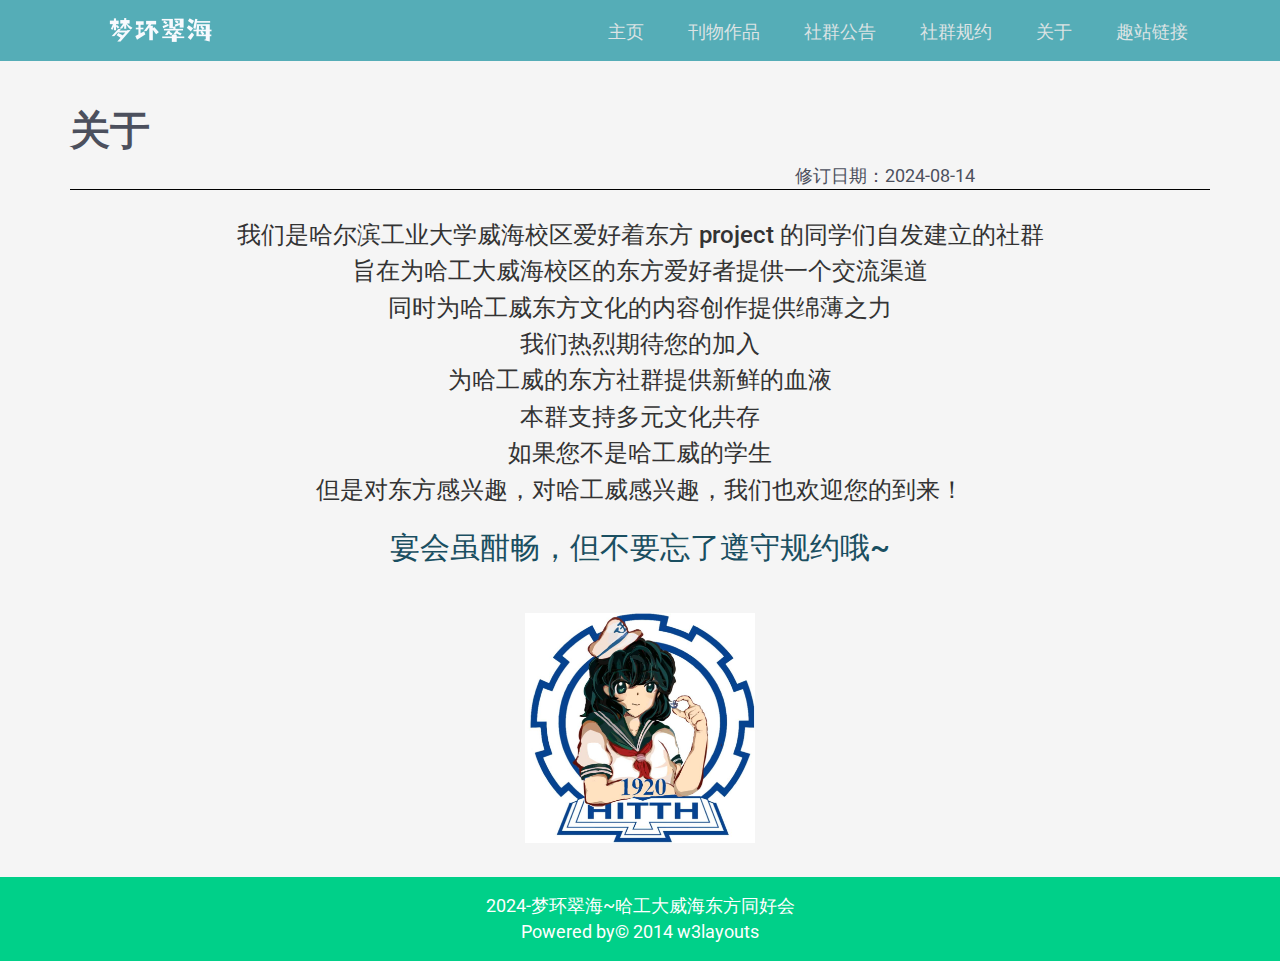
==== about.html @ d6a5fa5b "20240819" ====
<!--A Design by W3layouts
Author: W3layout
Author URL: http://w3layouts.com
License: Creative Commons Attribution 3.0 Unported
License URL: http://creativecommons.org/licenses/by/3.0/
-->
<!DOCTYPE html>
<html>
<head>
<title>关于</title>
<link rel="icon" href="/images/page_icon.jpg" type="image/x-icon">
<meta name="viewport" content="width=device-width, initial-scale=1">	
<script type="application/x-javascript"> addEventListener("load", function() { setTimeout(hideURLbar, 0); }, false); function hideURLbar(){ window.scrollTo(0,1); } </script>
<link href="css/bootstrap.css" rel='stylesheet' type='text/css' />
<link href="css/style.css" rel='stylesheet' type='text/css' />
<link href='http://fonts.googleapis.com/css?family=Roboto:400,300italic,300,100italic,100,400italic,500,500italic,700,700italic,900,900italic' rel='stylesheet' type='text/css'>
<script type="text/javascript" src="js/jquery-1.10.2.min.js"></script>  
<!---- start-smooth-scrolling---->
<script type="text/javascript" src="js/move-top.js"></script>
<script type="text/javascript" src="js/easing.js"></script>
		<script type="text/javascript">
			jQuery(document).ready(function($) {
				$(".scroll").click(function(event){		
					event.preventDefault();
					$('html,body').animate({scrollTop:$(this.hash).offset().top},1000);
				});
			});
		</script>
<!---end-smooth-scrolling-->
<!--start-top-nav-script-->
		<script>
			$(function() {
				var pull 		= $('#pull');
					menu 		= $('nav ul');
					menuHeight	= menu.height();
				$(pull).on('click', function(e) {
					e.preventDefault();
					menu.slideToggle();
				});
				$(window).resize(function(){
	        		var w = $(window).width();
	        		if(w > 320 && menu.is(':hidden')) {
	        			menu.removeAttr('style');
	        		}
	    		});
			});
		</script>
<!--End-top-nav-script-->
</head>

<body>
	<!--start-header-->
	<div class="header">
		<div class="container">
			<div class="logo">
				<a href="#"><img src="../images/logo.png" alt=""></a>  
			</div>
			<!--start-top-nav-->
			<nav class="top-nav">
				<ul class="top-nav">
					<li><a href="index.html">主页</a></li>&nbsp;
					<li><a href="work_idx.html">刊物作品</a></li>&nbsp;
					<li><a href="announces.html">社群公告</a></li>&nbsp;
					<li><a href="rules.html">社群规约</a></li>&nbsp;
					<li><a href="about.html">关于</a></li>&nbsp;
					<li><a href="links.html">趣站链接</a></li>&nbsp;
				</ul>
				<a href="#" id="pull"><img src="images/menu-icon.png" title="menu" /></a>
			</nav>
			<div class="clearfix"> </div>
		</div>
	</div>
		<!--End-header-->
	
	<div class="team-gallery">
		<div class="container" style="height: 80vh;">
			<div class="team-gallery-top" style="border-bottom: 0.5px solid black;">
				<h3 style="text-align: left;margin-left: 0;">关于</h3>
				<p style="text-align: right;margin-left: 4px;font-size: 18px;">修订日期：2024-08-14</p>
				<!-- <div style="text-align: center; margin: 2em 0;">
				</div> -->
			</div>
				<h3 style="text-align: center;">我们是哈尔滨工业大学威海校区爱好着东方 project 的同学们自发建立的社群</h3>
				<h3 style="text-align: center;">旨在为哈工大威海校区的东方爱好者提供一个交流渠道</h3>
				<h3 style="text-align: center;">同时为哈工威东方文化的内容创作提供绵薄之力</h3>
				<h3 style="text-align: center;">我们热烈期待您的加入</h3>
				<h3 style="text-align: center;">为哈工威的东方社群提供新鲜的血液</h3>
				<h3 style="text-align: center;">本群支持多元文化共存</h3>
				<h3 style="text-align: center;">如果您不是哈工威的学生</h3>
				<h3 style="text-align: center;">但是对东方感兴趣，对哈工威感兴趣，我们也欢迎您的到来！</h3>
				<h3 style="text-align: center;font-size: 30px;line-height: 70px;color: #1a4f61;">宴会虽酣畅，但不要忘了遵守规约哦~</h3>
				<img src="/images/page_icon.jpg" style="height:230px; width: 230px;display: block;margin:30px auto;">
				<div class="clearfix"> </div>
			</div>


		</div>
	</div>
			<!--starts-footer-->
			<div class="footer">
				<div class="container">
					<div class="footer-main">
						<p>2024-梦环翠海~哈工大威海东方同好会</p>
						<p>Powered by&copy 2014 w3layouts</p>
					</div>
				</div>
				
			</div>
			<!--End-footer-->
</body>
</html>
---- css/style.css ----
/*
Author: W3layout
Author URL: http://w3layouts.com
License: Creative Commons Attribution 3.0 Unported
License URL: http://creativecommons.org/licenses/by/3.0/
*/
h4, h5, h6,
h1, h2, h3 {margin-top: 0;}
ul, ol {margin: 0;}
p {margin: 0;}
html, body{
   font-family: 'Roboto', sans-serif;
   font-size: 100%;
   background:#fff; 
}
body a{
	transition:0.5s all;
	-webkit-transition:0.5s all;
	-moz-transition:0.5s all;
	-o-transition:0.5s all;
	-ms-transition:0.5s all;
}
/*--start-header--*/
.banner{ /*什么年代，还在用100%100%*/
	background-image:url(../images/8street.jpg) ;
	background-repeat: no-repeat;
	background-position: center;
	background-size: cover;
	min-height:100vh;
}
.logo{
	float: left;
	margin-top: 5px;
}
.logo320{
	display:none;
}
.top-nav ul li a {
	color: #dce3e4;
	font-size: 18px;
	text-align: center;
	position: relative;
	font-weight: 300;
	text-decoration: none;
	padding: 0px 18px 0px 18px;
	display: block;
}
.top-nav ul li a:hover{
	color:#fff;
	transition:0.5s all;
	-webkit-transition:0.5s all;
	-moz-transition:0.5s all;
	-o-transition:0.5s all;
	-ms-transition:0.5s all;
}
.logo a{
	display:block;
}
/* top-nav */
.header {
	background: #55adb7;
	padding:0.6em 0px;
}
nav {
	position: relative;
	float: right;
}
nav ul {
	padding: 0;
	float: right;
	padding-top: 2px;
	color:#dce3e4;
}
nav li {
	display: inline-block;
	position:relative;
}
nav a {
	color: #fff;
	display: inline-block;
	text-align: center;
	text-decoration: none;
	line-height: 40px;
}
nav a:hover{
	text-decoration:none;
	color:#00A2C1;
	transition:0.5s all;
	-webkit-transition:0.5s all;
	-moz-transition:0.5s all;
	-o-transition:0.5s all;
	-ms-transition:0.5s all;
}
nav a#pull {
	display: none;
}
/*Styles for screen 600px and lower*/
@media screen and (max-width: 768px) {
	nav { 
  		height: auto;
  		float:none;
  	}
  	nav ul {
  		width: 100%;
  		display: block;
  		height: auto;
  	}
  	nav li {
  		width: 100%;
  		position: relative;
  	}
  	nav li {
	position: relative;
	margin-left: 0px;
	border-bottom: 1px solid#eee;
	}
  	.top-nav ul li.active a, .top-nav ul li a:hover {
	border-bottom: none;
	}
  	nav li a {
		margin: 0px 0px;
		color: #4972A5;
		padding: 0em 0;
		font-size: 1.2em;
	}
  	nav a {
	  	text-align: left;
  	}
  	
}
/*Styles for screen 515px and lower*/
@media only screen and (max-width : 900px) { /*应该是导航选项变成小汉堡的分界线，为了适应较多的选项，我768->900*/
	nav {
		border-bottom: 0;
		float:none;
	}
	nav ul {
		display: none;
		height: auto;
		margin:1.3em 0 0px 0px;
		background:#fff;
		color:#fff;
		padding-top: 14px;
	}
	nav a#pull {
		display: block;
		position: relative;
		color: #F26D7D;
		text-align: right;
		position: absolute;
		top: 0px;
		float: right;
		right:0;
		margin-right: 3px;
	}
	nav a#pull:after {
		content:"";
		background: url('nav-icon.png') no-repeat;
		width: 30px;
		height: 30px;
		display: inline-block;
		position: absolute;
		right: 15px;
		top: 10px;
	}
	nav a#pull img{
		margin-right:2%;
	}
	.top-nav ul li a {
		color: #2C3E50;
		padding: 0px 0 26px 0px;
		line-height:0px;
	}
	.top-nav ul li a:hover{
    color:#55adb7;
	}
}
/*Smartphone*/
@media only screen and (max-width : 320px) {
	nav {
		float:none;
	}
	nav li {
		display: block;
		float: none;
		width: 100%;
	}
}
/*--end-header--*/
/*--starts-banner--*/
.banner-top{
	text-align:center;
	margin-top:15%;
}
.banner-top h1 {
	font-size: 2.8em;
	font-weight: 500;
	color: #e4e4e4;
	margin: 0 auto;
	width: 40%;
	text-transform: uppercase;
}
.bttn{
	margin-top:3em;
	padding: 10px 10px;
	text-align: center;
}
.player{
	margin-top:3em;
	padding: 10px 10px;
	text-align: center;
}
.bttn a{
	border:3px solid #afb1b4;
	font-size:1.8em;
	font-weight:300;
	color:#afb1b4;
	border-radius: 0.3em;
	-webkit-border-radius: 0.3em;
	-moz-border-radius: 0.3em;
	-o-border-radius: 0.3em;
	outline: none;
	padding:5px 2em;
}
.bttn a:hover{
	text-decoration:none;
	color:#55adb7;
	border:3px solid #55adb7;
}
/*------------------ Slider Part starts Here----------*/
.slider{
	background:url(../images/slide-banner.jpg)no-repeat;
	background-size: cover;
	-webkit-background-size: cover;
	-o-background-size: cover;
	-ms-background-size: cover;
	-moz-background-size: cover;
	min-height:300px;
}
#slider2,
#slider3 {
  box-shadow: none;
  -moz-box-shadow: none;
  -webkit-box-shadow: none;
  margin: 0 auto;
}
.rslides_tabs {
  list-style: none;
  padding: 0;
  background: rgba(0,0,0,.25);
  box-shadow: 0 0 1px rgba(255,255,255,.3), inset 0 0 5px rgba(0,0,0,1.0);
  -moz-box-shadow: 0 0 1px rgba(255,255,255,.3), inset 0 0 5px rgba(0,0,0,1.0);
  -webkit-box-shadow: 0 0 1px rgba(255,255,255,.3), inset 0 0 5px rgba(0,0,0,1.0);
  font-size: 18px;
  list-style: none;
  margin: 0 auto 50px;
  max-width: 540px;
  padding: 10px 0;
  text-align: center;
  width: 100%;
}
.rslides_tabs li {
  display: inline;
  float: none;
  margin-right: 1px;
}
.rslides_tabs a {
  width: auto;
  line-height: 20px;
  padding: 9px 20px;
  height: auto;
  background: transparent;
  display: inline;
}
.rslides_tabs li:first-child {
  margin-left: 0;
}
.rslides_tabs .rslides_here a {
  background: rgba(255,255,255,.1);
  color: #fff;
  font-weight: bold;
}
.events {
  list-style: none;
}
.callbacks_container {
  position: relative;
  float: left;
  width: 100%;
}
.callbacks {
  position: relative;
  list-style: none;
  overflow: hidden;
  width: 100%;
  padding: 0;
  margin: 0;
}
.callbacks li {
  position: absolute;
  width: 100%;
  left: 0;
  top: 0;
}
.callbacks img {
  position: relative;
  z-index: 1;
  height: auto;
  border: 0;
}
.callbacks .caption {
	display: block;
	position: absolute;
	z-index: 2;
	font-size: 20px;
	text-shadow: none;
	color: #fff;
	left: 0;
	right: 0;
	padding: 10px 20px;
	margin: 0;
	max-width: none;
	top: 10%;
	text-align: center;
}
.callbacks_nav {
  	position: absolute;
	-webkit-tap-highlight-color: rgba(0,0,0,0);
	top: 100%;
	left: 46%;
	opacity: 0.7;
	z-index: 3;
	text-indent: -9999px;
	overflow: hidden;
	text-decoration: none;
	height: 36px;
	width: 36px;
	background: transparent url("../images/arrow.png") no-repeat left top;
}
.callbacks_nav:active {
  opacity: 1.0;
}
.callbacks_nav.next {
  left: auto;
  background-position: right top;
  right: 46%;
}
#slider3-pager a {
  display: inline-block;
}
#slider3-pager span{
  float: left;
}
#slider3-pager span{
	width:100px;
	height:15px;
	background:#fff;
	display:inline-block;
	border-radius:30em;
	opacity:0.6;
}
#slider3-pager .rslides_here a {
  background: #FFF;
  border-radius:30em;
  opacity:1;
}
#slider3-pager a {
  padding: 0;
}
#slider3-pager li{
	display:inline-block;
}
.rslides {
  position: relative;
  list-style: none;
  overflow: hidden;
  width: 100%;
  padding: 0;
  margin: 0;
}
.rslides li {
  -webkit-backface-visibility: hidden;
  position: absolute;
  display: none;
  width: 100%;
  left: 0;
  top: 0;
}
.rslides li{
  position: relative;
  display: block;
  float: left;
}
.rslides img {
  height: auto;
  border-radius:200px;
  -webkit-border-radius:200px;
  -moz-border-radius:200px;
  -o-border-radius:200px;
}
.callbacks_tabs {
	list-style: none;
	position: absolute;
	top: 143%;
	z-index: 999;
	left: 47%;
	padding: 0;
	margin: 0;
	display: block;
}
.slider-top{
	text-align: center;
	margin-bottom:2.5em;
}
.slider-top p.below{
	font-size: 14px;
	color: #fff;
	font-weight: 100;
}
.slider-top h3{
	font-size:20px;
	font-weight:400;
	margin:10px 0px;
	color:#fff;
}
.slider-top ul.social-slide{
	display:inline-flex;
	margin: 0px;
	padding: 0px;
}
.callbacks_tabs li{
	display:inline-block;
}
@media screen and (max-width: 600px) {
  .callbacks_nav {
    top: 47%;
    }
}
/*----*/
.callbacks_tabs a{
 visibility: hidden;
}
.callbacks_tabs a:after {
  content: "\f111";
  font-size:0;
  font-family: FontAwesome;
  visibility: visible;
  display: block;
  height:10px;
  width:10px;
  display:inline-block;
  border:2px solid #5a686b;
  border-radius: 30px;
  -webkit-border-radius: 30px;
  -moz-border-radius: 30px;
  -o-border-radius: 30px;
  -ms-border-radius: 30px;
  background:#5a686b;
}
.callbacks_here a:after{
	border:2px solid #fff;
	background:#fff;
}
ul.callbacks_tabs.callbacks2_tabs {
	display: none;
}
/*--Slider-Part-Ends-Here--*/
/*--end-banner--*/
/*--starts-about--*/
.time-top{
	position: relative;
	text-align:center;
	overflow: hidden;
	width: 100%;
}
.time-top h3{
	color:#4c505d;
	font-size:2em;
	width: 59%;
	margin:0 auto;
	font-weight:300;
	line-height: 1.55em;
	margin-bottom: 1em;
}
.time-top p{
	color:#4c505d;
	font-size:16px;
	width:100%;
	margin:0 auto;
	font-weight:500;
}
.time{
	padding:5em 0px 0px 0px;
}
.time-bottom {
	width: 100%;
	height: 100px;
}
.kogasa {
	float:left;
	background-image: url(/images/kogasa.png);
	background-repeat: no-repeat;
	background-size: contain;
    margin-right: 0px;
	margin-left: 0px;
    width: 270px;
    height: 270px;
}

.murasa {
	float:right;
	background-image: url(/images/murasa.png);
	background-repeat: no-repeat;
	background-size: contain;
    margin-left: 0px;
	margin-right: 0px;
    width: 270px;
    height: 270px;
}
.about-bottom-one span.time-one{
	background-position:0px 0px;
}
.about-bottom-one span.time-two{
	background-position:-52px 0px;
}
.about-bottom-one span.time-tre{
	background-position:-104px 0px;
}
/*--end-about--*/
/*--starts-dhavan--*/
.dhavan-top{
	margin-left: 11em;
}
.dhavan{
	padding:5em 0px;
	background:#00d089;
	text-align:center;
}
.dhavan-bottom p {
	color: #ffffff;
	font-size: 18px;
	font-weight: 300;
	text-align: left;
	width: 84%;
	line-height: 1.8em;
	word-spacing: 3px;
	margin-top: 3em;
}
.dhavan-right h3 {
	color: #e4e4e4;
	font-size: 1.8em;
	font-weight: 400;
	margin: 0px;
	text-align: left;
}
.dhavan-right,.dhavan-left {
	display: inline-block;
	vertical-align: middle;
}
.dhavan-right {
	margin-left: 2em;
}
/*--ends-dhavan--*/
/*--starts-contact--*/
.contact{
	position:relative;
}
.contact-top {
	position: absolute;
	top: 12%;
	left: 34%;
	width: 32%;
	border-radius: 50%;
	background: rgba(255, 255, 255, 0.9);
	height: 74%;
	padding-top: 6em;
	text-align: center;
	border: 1px solid rgba(153, 153, 153, 0.6);
}
.contact iframe{
	width:100%;
	height:650px;
}
.contact-top input[type="text"] {
	padding: 10px 10px;
	width: 55%;
	font-size: 14px;
	margin: 6px 0px;
	border: 1px solid #d8d8d8;
	color: #B7B7B7;
	background: none;
	background: #ffffff;
	-webkit-appearance: none;
	outline: none;
	font-family: 'Roboto', sans-serif;
	font-weight: 400;
	border-radius: 3px;
	-webkit-border-radius: 3px;
	-moz-border-radius: 3px;
	-o-border-radius: 3px;
}
.contact-top textarea {
	height: 8em;
	padding: 10px 0px 0px 10px;
	resize: none;
	width: 55%;
	font-size: 14px;
	font-family: 'Roboto', sans-serif;
	font-weight: 400;
	-webkit-appearance: none;
	margin: 6px 0px;
	border: 1px solid #d8d8d8;
	color: #B7B7B7;
	background: none;
	background: #ffffff;
	border-radius: 3px;
	-webkit-border-radius: 3px;
	-moz-border-radius: 3px;
	-o-border-radius: 3px;
	outline: none;
}
.sub-button {
	margin-top: 20px;
}
.contact-top input[type="submit"]{
	background:url(../images/yes.png) no-repeat;
	width:66px;
	height:67px;
	display:block;
	border:none;
	outline:none;
	-webkit-appearance: none;
	margin: 0 auto;
}
/*--ends-contact--*/
/*--starts-footer--*/
.footer{
	background:#00d089;
	padding:1em 0px;
	text-align:center;
}
.footer-main p{
	color:#ffffff;
	font-size:18px;
}
.footer-main p a{
	color:#4d98a4;
}
.footer-main p a:hover{
	color:#ffffff;
	text-decoration:none;
}
/*--ends-footer--*/
#toTop {
display: none;
text-decoration: none;
position: fixed;
bottom: 10px;
right: 10px;
overflow: hidden;
width: 48px;
height: 48px;
border: none;
text-indent: 100%;
background: url(../images/scroll-top.png) no-repeat 0px 0px;
}

/*--about-starts--*/
.about{
	padding:3em 0px;
}
.about-top{
	text-align:center;
}
.about-top h3{
	color:#4c505d;
	font-size:2.5em;
	margin:0px 0px 10px 0px;
	font-weight:700;
}
.about-top p {
	color: #4c505d;
	font-size: 16px;
	font-weight: 400;
	width: 79%;
	margin: 0 auto;
}
.about-top iframe{
	width:80%;
	margin:0 auto;
	height:400px;
	margin-top:2em
}
.about-one span,.about-bottom-one span{
	background:url(../images/about-sprit.png) no-repeat;
	width:51px;
	height:50px;
	display:block;
	transition:0.5s all;
	-webkit-transition:0.5s all;
	-moz-transition:0.5s all;
	-o-transition:0.5s all;
	-ms-transition:0.5s all;
	margin: 0 auto;
}
.about-one span.one{
	background-position:0px 0px;
}
.about-one span.two{
	background-position:-51px 0px;
}
.about-one span.tre{
	background-position:-102px 0px;
}
.about-one span.one:hover{
	background-position:0px -50px;
}
.about-one span.two:hover{
	background-position:-51px -50px;
}
.about-one span.tre:hover{
	background-position:-102px -50px;
}
.about-one h4{
	color:#4c505d;
	font-size:1.5em;
	margin: 20px 0px 16px 0px;
	font-weight:400;
}
.about-bottom{
	text-align:center;
	margin-top:3.5em;
}
.about-one p{
	color:#4c505d;
	font-size:15px;
	font-weight:300;
	width:90%;
	margin:0 auto;
}
/*---/project-tabs Starts Here----*/
.tabs-box {
position:relative;
}
ul.tabs-menu{
	margin:0;
	padding:0;
}
ul.tabs-menu li{
	display:inline-block;
	float:left;
}
ul.tabs-menu li a{
	font-size: 1.2em;
	text-transform: uppercase;
	padding: 1em 2em;
	text-decoration: none;
	background: rgba(190, 182, 182, 0.12);
	color: #00d089;
	float: left;
	border-right: 5px solid #F2F2F2;
	font-weight: 700;
}
.tab-grid h3{
	font-size:1.2em;
	margin:0;
	padding:0.5em 0 0 0;
}
.line2 {
	padding-left: 32px;
}
.line1 {
	border-right: 1px solid #F2F2F2;
	padding-right: 26px;
}
.line1 p,.line2 p{
	font-size:15px;
	color:#9D9D9D;
	padding-top: 2em;
	margin: 0px;
}
.responsive-tabs {
	background: #f2f2f2;
	background: -moz-linear-gradient(top,  #f2f2f2 0%, #f2f2f2 47%, #f2f2f2 100%);
	background: -webkit-gradient(linear, left top, left bottom, color-stop(0%,#f2f2f2), color-stop(47%,#f2f2f2), color-stop(100%,#f2f2f2));
	background: -webkit-linear-gradient(top,  #f2f2f2 0%,#f2f2f2 47%,#f2f2f2 100%);
	background: -o-linear-gradient(top,  #f2f2f2 0%,#f2f2f2 47%,#f2f2f2 100%);
	background: -ms-linear-gradient(top,  #f2f2f2 0%,#f2f2f2 47%,#f2f2f2 100%);
	background: linear-gradient(to bottom,  #f2f2f2 0%,#f2f2f2 47%,#f2f2f2 100%);
	filter: progid:DXImageTransform.Microsoft.gradient( startColorstr='#f2f2f2', endColorstr='#f2f2f2',GradientType=0 );
	padding: 5em 0px;
}
.tab-grid {
	background: #ffffff;
	background: -moz-linear-gradient(top,  #ffffff 0%, #ffffff 100%);
	background: -webkit-gradient(linear, left top, left bottom, color-stop(0%,#ffffff), color-stop(100%,#ffffff));
	background: -webkit-linear-gradient(top,  #ffffff 0%,#ffffff 100%);
	background: -o-linear-gradient(top,  #ffffff 0%,#ffffff 100%);
	background: -ms-linear-gradient(top,  #ffffff 0%,#ffffff 100%);
	background: linear-gradient(to bottom,  #ffffff 0%,#ffffff 100%);
	filter: progid:DXImageTransform.Microsoft.gradient( startColorstr='#ffffff', endColorstr='#ffffff',GradientType=0 );
	padding: 2em 1em;
}
ul.tabs-menu li a:hover{
	background: #ffffff;
	background: -moz-linear-gradient(top,  #ffffff 0%, #ffffff 100%);
	background: -webkit-gradient(linear, left top, left bottom, color-stop(0%,#ffffff), color-stop(100%,#ffffff));
	background: -webkit-linear-gradient(top,  #ffffff 0%,#ffffff 100%);
	background: -o-linear-gradient(top,  #ffffff 0%,#ffffff 100%);
	background: -ms-linear-gradient(top,  #ffffff 0%,#ffffff 100%);
	background: linear-gradient(to bottom,  #ffffff 0%,#ffffff 100%);
	filter: progid:DXImageTransform.Microsoft.gradient( startColorstr='#ffffff', endColorstr='#ffffff',GradientType=0 );
	transition: all 0.3s ease; 
         -webkit-transition: all 0.3s ease;
         -moz-transition: all 0.3s ease;
         -o-transition: all 0.3s ease;	
}
div#tab1 p,div#tab2 p,div#tab3 p{
	color: #4c505d;
	margin: 20px 0px;
	font-size: 16px;
}
/*---//project-tabs ends Here----*/
/*--about-ends--*/
/*--portfolio-starts--*/	
.portfolio-top h3,.team-gallery-top h3{
	color:#4c505d;
	font-size:2.5em;
	margin:0px 0px 10px 0px;
	font-weight:700;
	text-align:center;
}
.portfolio-top p,.team-gallery-top p{
	color: #4c505d;
	font-size: 22px;
	font-weight: 400;
	width: 79%;
	margin: 0 auto;
	text-align: center;
}
.team-left-top img{
	width:100%;
}
.team-left-top{
	text-align:center;
}
.portfolios{
	padding:4em 0 1em;
	background: #f5f5f5;
}
.team-gallery {
	background: #f5f5f5;
	padding:3em 0px
}
.team-gallery-top{
	text-align:center;
	margin-bottom: 2em;
}
.team-gallery-bottom{
	/* 用来放post的链接 */
	width: 100%;
	height: 100vh;
}
.team-gallery-bottom .post{
	/* 每个post的超链接 */
	width: 912px;
	height: 130px;
	border: 0px;
	background-color: #e7e7e7;
	border-radius: 10px;
	margin: 24px auto;
	transition: background-color 0.5s ease, transform 0.5s ease, color 0.5s ease;
	cursor: pointer;
}
.team-gallery-bottom .post:hover{
	background-color: rgb(221, 221, 221);
 	transform: scale(1.03); /* 鼠标悬停时放大div */
	color:#357e87;
}

.team-gallery-bottom .post h2{
	font-weight: 400;
    font-size: 30px;
    color: #5b5b5b;
    line-height: 40px;
    overflow: hidden;
	position: relative;
	top: 30px;
	left: 45px;
}
.team-gallery-bottom .post h3{
	font-weight: 400;
    font-size: 15px;
    color: #5b5b5b;
    line-height: 30px;
    overflow: hidden;
    display: block;
	position: relative;
	top: 30px;
	left: 45px;
}

.details{
    max-width: 100%;
    min-height: 200px;
    line-height: 1.8;
    font-size: 20px;
    font-weight: 400;
    color: #212121;
    text-align: left;
    letter-spacing: 0;
    word-wrap: break-word;
    overflow: hidden;
    border: none;
}
.details p.main-text{
	text-indent: 2em;
	margin:30px 30px;
}
.details p.pic-description{
	text-align: center;
	font-size: 17px;
}
.details p.cite-description{
	text-align: right;
	font-size: 17px;
	margin-right: 50px;
}
.details p.cite{
	font-weight:550;
	line-height: 1.6;
	text-indent: 2em;
	margin:20px 50px;
	font-family: 楷体;
	text-align: left;
	font-size: 20px;
}
.details p.lyric{
	font-weight:550;
	line-height: 1.6;
	text-indent: 0;
	margin:20px 50px;
	font-family: 楷体;
	text-align: center;
	font-size: 20px;
}
.details h2{
	margin:70px 30px 30px 30px;
}
.exegesis p{
	margin:10px 30px;
	font-size: 16px;
}
.author{
	height:290px;
	width:210px;
	margin: 80px auto 40px auto;
	border:1px solid rgb(255, 255, 255);
	background-color: #e7e7e7;
}
.author .profile{
	background-image: url(../authors/gocean.jpg);
	background-size:contain;
	position:relative;
	margin:30px auto 10px auto;
	height:120px;
	width:120px;
	border-radius: 50%;
}
.author .name{
	font-family: 黑体;
	font-size: 30px;
	text-align: center;
}
.author .signature{
	margin-top: 20px;
	color: #9a9a9a;
	font-size: 15px;
	text-align: center;
}
.links{
	width: 100%;
	height: auto;
	display:flex;
	flex-direction: row;
	flex-wrap: wrap;
	justify-content: flex-start;
}
.links .site{
	width: 250px;
	height:220px;
	margin: 20px 10px;
	background-color: #e7e7e7;
	border-radius: 10px;
	transition: background-color 0.5s ease, transform 0.5s ease, color 0.5s ease;
	cursor: pointer;
}
.links .site:hover{
	background-color: rgb(221, 221, 221);
 	transform: scale(1.03); /* 鼠标悬停时放大div */
}
.links .site::before {
	content: '';
	display: block;
	height: 0%;
}
.links .site .site-logo{
	width: 100px;
	height: 100px;
	border-radius: 3px;
	margin: 25px auto 10px auto;
	background-repeat: no-repeat;
	background-size: contain;
	background-position: center center;
}
.links .site h2{
	position: relative;
	top: 16%;
 	transform: translateY(-50%);
	text-align: center;

}
.team-left-bottom h4 {
	font-size: 20px;
	font-weight: 600;
	color: #4c505d;
	margin: 0px 0px 5px 0px;
}
.team-left-bottom p{
	font-size: 15px;
	color: #4c505d;
}
.bton{
	margin: 1.2em 0px 7px 0px;
}
.team-left-bottom {
	background: #fff;
	padding: 20px 0px;
}
.bton a{
	color:#fff;
	background:#55adb7;
	padding:6px 20px;
	border-radius: 0.3em;
	-webkit-border-radius: 0.3em;
	-moz-border-radius: 0.3em;
	-o-border-radius: 0.3em;
	outline: none;
}
.bton a:hover{
	background:#00d089;
	text-decoration:none;
	transition: all 0.3s ease; 
         -webkit-transition: all 0.3s ease;
         -moz-transition: all 0.3s ease;
         -o-transition: all 0.3s ease;	
}
/*	Strip
/*-----------------------------------------------------------------------------------*/
.b-link-stripe{
	position:relative;
	display:inline-block;
	vertical-align:top;
	font-family: 'Open Sans', sans-serif;
	font-weight: 300;
	overflow:hidden;
}
.b-link-stripe .b-wrapper{
	position:absolute;
	width:100%;
	height:100%;
	top:0;
	left:0;
	text-align:center;
	color:#ffffff;
	overflow:hidden;
}
.b-link-stripe .b-line{
	position:absolute;
	top:0;
	bottom:0;
	width:20%;
	background:rgba(15, 207, 140, 0.9);
	transition:all 0.5s linear;
	-moz-transition:all 0.5s linear;
	-ms-transition:all 0.5s linear;
	-o-transition:all 0.5s linear;
	-webkit-transition:all 0.5s linear;
	opacity:0;
	visibility:hidden; /* lt-ie9 */
}
/*-----------------------------------------------------------------------------------*/
/*	Animation effects
/*-----------------------------------------------------------------------------------*/
.b-animate-go{
	text-decoration:none;
}
.b-animate{
	transition: all 0.5s;
	-moz-transition: all 0.5s;
	-ms-transition: all 0.5s;
	-o-transition: all 0.5s;
	-webkit-transition: all 0.5s;
	visibility: hidden;
	font-size:1.1em;
	font-weight:700;
}
.b-animate img{
	margin-top:22%;
	display: -webkit-inline-box;
}
/* lt-ie9 */
.b-animate-go:hover .b-animate{
	visibility:visible;
}
.b-from-left{
	position:relative;
	left:-100%;
}
.b-animate-go:hover .b-from-left{
	left:0;
}
span.m_4{
	font-size:14px;
	font-weight:400;
}
p.m_5 {
	margin: 2% auto 5%;
	width: 70%;
	color: #283A47;
	font-size: 1.1em;
	font-weight: 600;
	line-height: 1.5em;
	text-align: center;
}
ul#filters {
	padding: 0px;
	margin-top: 3em;
}
/*--team--*/
.col_1_of_4:first-child {
	margin-left: 0;
}
.span_1_of_4 {
	width: 22.8%;
}
.col_1_of_4 {
	display: block;
	float: left;
	margin: 1% 0 1% 2.6%;
	background: #FFF;
}
.b-wrapper:hover {
	background:rgba(85, 173, 183, 0.4);
	transition: 0.5s all;
	-webkit-transition: 0.5s all;
	-o-transition: 0.5s all;
	-moz-transition: 0.5s all;
	-ms-transition: 0.5s all;
}
/* lt-ie9 */
.b-link-stripe:hover .b-line{
	visibility:visible;
}
.b-link-stripe .b-line1{
	left:0;
}
.b-link-stripe .b-line2{
	left:20%;
	transition-delay:0.1s !important;
	-moz-transition-delay:0.1s !important;
	-ms-transition-delay:0.1s !important;
	-o-transition-delay:0.1s !important;
	-webkit-transition-delay:0.1s !important;
}
.b-link-stripe .b-line3{
	left:40%;
	transition-delay:0.2s !important;
	-moz-transition-delay:0.2s !important;
	-ms-transition-delay:0.2s !important;
	-o-transition-delay:0.2s !important;
	-webkit-transition-delay:0.2s !important;
}
.b-link-stripe .b-line4{
	left:60%;
	transition-delay:0.3s !important;
	-moz-transition-delay:0.3s !important;
	-ms-transition-delay:0.3s !important;
	-o-transition-delay:0.3s !important;
	-webkit-transition-delay:0.3s !important;
}
.b-link-stripe .b-line5{
	left:80%;
	transition-delay:0.4s !important;
	-moz-transition-delay:0.4s !important;
	-ms-transition-delay:0.4s !important;
	-o-transition-delay:0.4s !important;
	-webkit-transition-delay:0.4s !important;
}
.b-link-stripe:hover .b-line{
	opacity:1;
}
}
#filters {
	margin: 3% 0;
	padding: 0;
	list-style: none;
	text-align: center;
}
	#filters li {
		display: -webkit-inline-box;
	}
	#filters li span {
		display: block;
		padding: 5px 15px;
		text-decoration: none;
		color: rgba(31, 49, 63, 0.7);
		cursor: pointer;
		font-size:0.875em;
		font-weight: 400;
		text-transform:uppercase;
		background:#fff;
		margin:0 10px 0 0;
	}
	#filters li span.active {
	background: #55adb7;
	color: #ffffff;
	}
 	#portfoliolist .portfolio {
		-webkit-box-sizing: border-box;
		-moz-box-sizing: border-box;
		-o-box-sizing: border-box;
		width: 30%;
		display:none;
		float:left;
		overflow:hidden;
		margin: 0 2% 5% 0;
	}
	div#portfoliolist {
		padding: 40px 0px;
}	
	.portfolio-wrapper {
		overflow:hidden;
		position: relative !important;
		cursor:pointer;
	}
	.portfolio img {
		max-width:100%;
		/*--position: relative;--*/
		transition: all 300ms!important;
		-webkit-transition: all 300ms!important;
		-moz-transition: all 300ms!important;
	}
	.portfolio .label {
		position: absolute;
		width: 100%;
		height:40px;
		bottom:-40px;
	}
	.portfolio .label-bg {
			background: #22B4B8;
			width: 100%;
			height:100%;
			position: absolute;
			top:0;
			left:0;
		}
		.portfolio .label-text {
			color:#fff;
			position: relative;
			z-index:500;
			padding:5px 8px;
		}
			
			.portfolio .text-category {
				display:block;
				font-size:9px;
				font-size: 12px;
				text-transform:uppercase;
			}
/* Self Clearing Goodness */
.container:after { content: "\0020"; display: block; height: 0; clear: both; visibility: hidden; }
.clearfix:before,
.clearfix:after,
.row:before,
.row:after {
  content: '\0020';
  display: block;
  overflow: hidden;
  visibility: hidden;
  width: 0;
  height: 0; }
.row:after,
.clearfix:after {
  clear: both; }
.row,
.clearfix {
  zoom: 1; }

.clear {
  clear: both;
  display: block;
  overflow: hidden;
  visibility: hidden;
  width: 0;
  height: 0;
}
/*--portfolio-ends--*/
/*--mediaquaries-starts--*/
@media only screen and (max-width: 1366px){
	.banner {
	min-height: 682px;
}
.banner-top {
	margin-top: 13%;
}
.bttn {
	margin-top: 2.5em;
}
.callbacks_tabs {
	top: 140%;
}
.contact iframe {
	height: 600px;
}
.contact-top {
	width: 34%;
	height: 73%;
	padding-top: 5em;
}
}
@media only screen and (max-width: 1280px){
.contact-top {
	height: 70%;
	top: 14%;
}
.contact-top input[type="text"] {
	width: 60%;
}
.contact-top textarea {
	width: 60%;
}
}
@media only screen and (max-width: 1024px){
.banner-top h1 {
	font-size: 2.5em;
	width: 45%;
}
ul#filters {
	margin-top: 2em;
}
#portfoliolist .portfolio {
	width: 31%;
	margin: 0px 10px 3.3% 10px;
}
div#portfoliolist {
	padding: 30px 0px;
}
.b-animate img {
	margin-top: 22%;
}
.banner {
	min-height: 600px;
}
.time-top h3 {
	width: 72%;
}
#filters li span {
	margin: 0 0px 0 13px;
}
.time-top p {
	width: 100%;
}
.time {
	padding: 4em 0px;
}
.dhavan-bottom p {

font-size: 17px;
	width: 95%;
}
.dhavan-right h3 {
	font-size: 1.6em;
}
.contact iframe {
	height: 530px;
}
.contact-top {
	height: 74%;
	width: 40%;
	left: 30%;
	padding-top: 4em;
}
.contact-top input[type="text"],.contact-top textarea{
	width: 65%;
}
.sub-button {
	margin-top: 10px;
}
.about-top iframe {
	height: 350px;
}
.about-one p {
	width: 100%;
}
.about-one h4 {
	font-size: 1.4em;
}
ul.tabs-menu li a {
	font-size: 1em;
	padding: 15px 1.5em;
}
.tab-grid {
	padding: 1em 1em;
}
div#tab1 p, div#tab2 p, div#tab3 p {
	font-size: 15px;
}
.responsive-tabs {
	padding: 4em 0px 3em 0px;
}
}
@media only screen and (max-width: 768px){
	.kogasa {
		width: 0;
		height: 0;
	}
	
	.murasa {
		width: 0;
		height: 0;
	}
ul#filters {
	margin-top: 1.5em;
	text-align: center;
}
#portfoliolist .portfolio {
	width: 46%;
	margin: 0px 0px 3.3% 28px;
}
.b-animate img {
	margin-top: 23%;
}
.portfolios {
	padding: 2.5em 0 1em;
}
.banner-top h1 {
	font-size: 2.2em;
	width: 50%;
}
.about-top p,.portfolio-top p,.team-gallery-top p{
	width: 70%;
}
.about-top iframe {
	height: 300px;
	width: 85%;
}
.about-one h4 {
	margin: 15px 0px 2px 0px;
	font-size: 1.3em;
}
.about-one {
	margin: 16px 0px;
}
.about-bottom {
	margin-top: 1.5em;
}
.about {
	padding: 2em 0px;
}
.responsive-tabs {
	padding: 3em 0px 2em 0px;
}
.about-top h3,.portfolio-top h3,.team-gallery-top h3{
	font-size: 2.2em;
}
.team-left-top {
	width: 50%;
	float: left;
	margin: 10px 0px;
}
.team-gallery {
	padding: 2em 0px 3em 0px;
}
.bttn a {
	font-size: 1.5em;
	padding: 5px 1.3em;
}
.banner {
	min-height: 468px;
}
.callbacks_tabs {
	top: 132%;
	left: 43%;
}
.time-top h3 {
	width: 86%;
	font-size: 1.8em;
	line-height: 1.25em;
	margin-bottom: 15px;
}
.time-top p{
	width: 90%;
	font-size: 15px;
}
.about-bottom-one {
	width: 33.3%;
	float: left;
}
.time {
	padding: 2.5em 0px;
}
.time-bottom {
	margin-top: 3em;
}
.dhavan-bottom p {
	font-size: 16px;
	width: 100%;
}
.dhavan {
	padding: 3em 0px;
}
.contact iframe {
	height: 400px;
}
.contact-top {
	padding-top: 3em;
}
.contact-top input[type="submit"] {
	width: 50px;
	height: 50px;
	background-size: 80%;
}
.contact-top input[type="text"], .contact-top textarea {
	width: 60%;
	padding: 5px 8px;
	font-size: 13px;
	margin: 3px 0px;
}
.banner-top h1 {
	font-size: 2em;
}
.bttn a {
	font-size: 1.2em;
}
.bttn {
	margin-top: 2em;
}
}
@media (max-width: 640px){
	.kogasa {
		width: 0;
		height: 0;
	}
	
	.murasa {
		width: 0;
		height: 0;
	}
.banner-top h1 {
	font-size: 1.8em;
}
.team-left-bottom h4 {
	font-size: 18px;
}
#portfoliolist .portfolio {
	width: 45%;
	margin: 0px 0px 3.5% 20px;
}
.about-top h3, .portfolio-top h3 {
	font-size: 2.1em;
}
.about-top p, .portfolio-top p,.team-gallery-top p{
	width: 85%;
}
.footer {
	padding: 2em 0px;
}
ul.tabs-menu li a {
	font-size: 15px;
	padding: 10px 15px;
}
div#tab1 p, div#tab2 p, div#tab3 p {
	margin: 15px 0px;
}
.tab-grid {
	padding: 8px 1em;
}
.responsive-tabs {
	padding: 2.5em 0px 1.5em 0px;
}
.bttn a {
	font-size: 1.1em;
	border: 2px solid #afb1b4;
}
.bttn {
	margin-top: 1.3em;
}
.banner {
	min-height: 419px;
}
.time-top h3 {
	font-size: 1.5em;
	line-height: 1.2em;
	margin-bottom: 12px;
}
.time-top p {
	width: 96%;
	font-size: 14px;
}
.time {
	padding: 2em 0px;
}
.dhavan-right h3 {
	font-size: 1.4em;
}
.dhavan-bottom p {
	font-size: 15px;
	width: 100%;
	margin-top: 2em;
	line-height: 1.7em;
}
.dhavan {
	padding: 2em 0px;
}
.contact iframe {
	height: 330px;
}
.contact-top textarea {
	height: 6em;
}
.contact-top {
	padding-top: 2em;
}
.sub-button {
	margin-top: 3px;
}
.footer {
	padding: 2em 0px;
}
}
@media only screen and (max-width: 480px){
	.kogasa {
		width: 0;
		height: 0;
	}
	
	.murasa {
		width: 0;
		height: 0;
	}
.logo a img {
	width: 87%;
}	
.team-left-bottom {
	padding: 12px 0px;
}
#filters li span {
	margin: 0 0px 0 6px;
}
.b-animate img {
	margin-top: 21%;
	width: 24%;
}
.header {
	padding: 1.2em 0px;
}
nav a#pull {
	top: -8px;
}
.logo {
	margin-top: 0px;
}
.banner-top h1 {
	font-size: 1.8em;
	width: 60%;
}
.bttn a {
	font-size: 1em;
}
.callbacks_tabs a:after {
	height: 8px;
	width: 8px;
}
.banner {
	min-height: 340px;
}
.banner {
	min-height: 340px;
}
.callbacks_tabs {
	top: 128%;
	left: 40%;
}
.time-top h3 {
	font-size: 1.5em;
	width: 96%;
}
.time-bottom {
	margin-top: 2em;
}
.dhavan-top {
	margin-left: 0em;
}
.dhavan-bottom p {
	margin-top: 1.2em;
}
.contact iframe {
	height: 300px;
}
.contact-top {
	height: 84%;
	width: 58%;
	top: 7%;
	left: 23%;
}
.dhavan-left img {
	width: 85%;
}
.dhavan-right img {
	width: 85%;
}
.dhavan-right {
	margin-left: 0em;
}
.contact-top {
	padding-top: 2.5em;
}
.about-top h3, .portfolio-top h3,.team-gallery-top h3{
	font-size: 1.8em;
}
.about-top p, .portfolio-top p,.team-gallery-top p{
	width: 95%;
}
.about-one span.two {
	background-position: -50px 0px;
}
.about-one span.tre {
	background-position: -103px 0px;
}
.about-one span.two:hover {
	background-position: -50px -50px;
}
.about-one span.tre:hover {
	background-position: -103px -50px;
}
.about-one span.one:hover {
	background-position: 0px -50px;
}
div#tab1 p, div#tab2 p, div#tab3 p {
	font-size: 14px;
}
.about-one p {
	width: 87%;
}
.about-bottom {
	margin-top: 1em;
}
.about-top iframe {
	height: 245px;
	width: 88%;
	margin-top: 1.5em;
}
ul.tabs-menu li a {
	font-size: 13px;
	padding: 8px 7px;
}
#portfoliolist .portfolio {
	width: 45%;
	margin: 0px 0px 3.5% 17px;
}
.portfolios{
	padding: 2em 0 1em;
}
.team-gallery {
	padding: 8px 0px 2em 0px;
}
.team-gallery-top {
	margin-bottom: 1em;
}
}
@media (max-width:320px){
	.kogasa {
		width: 0;
		height: 0;
	}
	
	.murasa {
		width: 0;
		height: 0;
	}
.logo a img {
	width: 80%;
}	
.header {
	padding: 1.2em 0px;
}
nav a#pull {
	top: -8px;
}
.logo {
	margin-top: 0px;
}
.banner-top h1 {
	font-size: 1.5em;
	width: 80%;
}
.bttn a {
	font-size: 15px;
	padding: 2px 1.1em;
}
.callbacks_tabs a:after {
	height: 8px;
	width: 8px;
}
.banner {
	min-height: 340px;
}
.banner {
	min-height: 280px;
}
.callbacks_tabs {
	top: 116%;
	left: 34%;
}
.time-top h3 {
	font-size: 1.4em;
	width: 100%;
	overflow: hidden;
	height: 24px;
}
.dhavan-bottom p {
	margin-top: 1.2em;
	overflow: hidden;
	height: 82px;
}
.time-bottom {
	margin-top: 2em;
}
.dhavan-top {
	margin-left: 0em;
}
.dhavan-bottom p {
	margin-top: 1.2em;
}
.time-top p {
	width: 91%;
	font-size: 14px;
	overflow: hidden;
	height: 44px;
}

.contact iframe {
	height: 300px;
}
.dhavan-left img {
	width: 70%;
}
.dhavan-right img {
	width: 70%;
}
.dhavan-right {
	margin-left: 0em;
}
.about-one span, .about-bottom-one span {
	width: 43px;
	height: 43px;
	background-size: 300%;
}
.about-bottom-one span.time-two {
	background-position: -44px 0px;
}
.about-bottom-one span.time-tre{
	background-position: -89px 0px;
}
.dhavan-right h3 {
	font-size: 1.2em;
	text-align: center;
}
.contact iframe {
	height: 265px;
}
.contact-top {
	width: 76%;
	height: 84%;
	left: 13%;
	top: 7%;
	padding-top: 2em;
}
.contact-top input[type="text"], .contact-top textarea {
	width: 62%;
	padding: 3px 8px;
	font-size: 12px;
}
.contact-top input[type="submit"] {
	width: 45px;
	height: 45px;
	background-size: 74%;
}
.footer-main p {
	font-size: 13px;
}
.footer {
	padding: 1.5em 0px;
}
.about-top h3, .portfolio-top h3,.team-gallery-top h3{
	font-size: 1.4em;
}
.about-top p, .portfolio-top p,.team-gallery-top p{
	width: 100%;
	overflow: hidden;
	height: 46px;
	font-size: 15px;
}
ul#filters {
	margin-top: 14px;
}
div#portfoliolist {
	padding: 20px 0px;
}
.portfolios {
	padding: 2em 0 1.5em;
}
.about-top iframe {
	height: 125px;
	width: 90%;
	margin-top: 8px;
}
.about-top h3 {
	margin: 0px 0px 5px 0px;
}
.about-one h4 {
	margin: 10px 0px 4px 0px;
	font-size: 1.1em;
}
.about-one p {
	width: 100%;
	overflow: hidden;
	height: 45px;
}
.about-one span.one:hover {
	background-position: 0px -41px;
}
.about-one span.two {
	background-position: -43px 1px;
}
.about-one span.two:hover {
	background-position: -43px -42px;
}
.about-one {
	margin: 5px 0px;
}
.about-one span.tre {
	background-position: -87px 1px;
}
.about-one span.tre:hover {
	background-position: -87px -41px;
}
.about {
	padding: 1.5em 0px;
}
ul.tabs-menu li {
	width: 100%;
	margin-bottom: 6px;
	text-align:center;
}
ul.tabs-menu li a {
	font-size: 14px;
	padding: 9px 7px;
	width: 100%;
}
div#tab1 p, div#tab2 p, div#tab3 p {
	overflow: hidden;
	height: 62px;
	margin: 10px 0px;
}
.responsive-tabs {
	padding: 2em 0px 1em 0px;
}
#portfoliolist .portfolio {
	width: 46%;
	margin: 0px 2px 3.3% 8px;
}
#filters li span {
	padding: 3px 3px;
	font-size: 12px;
	margin: 0 0px 0 0px;
}
.team-left-top {
	width: 100%;
	margin: 7px 0px;
}
.team-gallery-top {
	margin-bottom: 1em;
}
.team-left-bottom h4 {
	font-size: 17px;
}
.team-left-bottom p {
	font-size: 14px;
}
.bton {
	margin: 1em 0px 7px 0px;
}
}
/*--mediaquaries-ends--*/
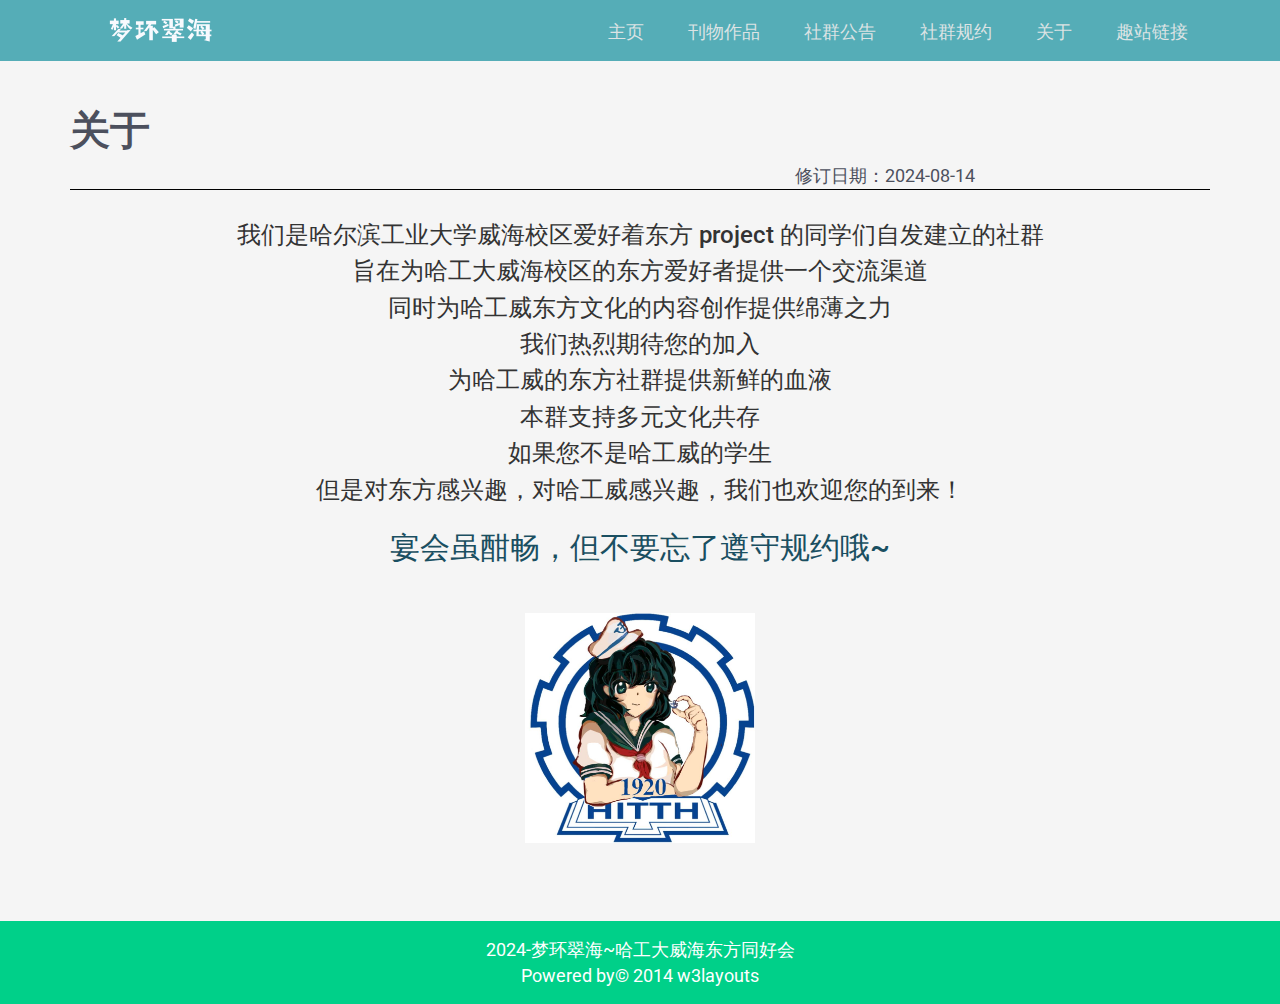
==== commit 4bb2cf84: "20240820" ====
--- a/about.html
+++ b/about.html
@@ -73,7 +73,7 @@
 		<!--End-header-->
 	
 	<div class="team-gallery">
-		<div class="container" style="height: 80vh;">
+		<div class="container" style="height: 80%;">
 			<div class="team-gallery-top" style="border-bottom: 0.5px solid black;">
 				<h3 style="text-align: left;margin-left: 0;">关于</h3>
 				<p style="text-align: right;margin-left: 4px;font-size: 18px;">修订日期：2024-08-14</p>
--- a/css/style.css
+++ b/css/style.css
@@ -861,6 +861,7 @@
 	width: 100%;
 	height: 100vh;
 }
+
 .team-gallery-bottom .post{
 	/* 每个post的超链接 */
 	width: 912px;
@@ -874,27 +875,27 @@
 }
 .team-gallery-bottom .post:hover{
 	background-color: rgb(221, 221, 221);
- 	transform: scale(1.03); /* 鼠标悬停时放大div */
+		transform: scale(1.03); /* 鼠标悬停时放大div */
 	color:#357e87;
 }
 
 .team-gallery-bottom .post h2{
 	font-weight: 400;
-    font-size: 30px;
-    color: #5b5b5b;
-    line-height: 40px;
-    overflow: hidden;
+	font-size: 30px;
+	color: #5b5b5b;
+	line-height: 40px;
+	overflow: hidden;
 	position: relative;
 	top: 30px;
 	left: 45px;
 }
 .team-gallery-bottom .post h3{
 	font-weight: 400;
-    font-size: 15px;
-    color: #5b5b5b;
-    line-height: 30px;
-    overflow: hidden;
-    display: block;
+	font-size: 15px;
+	color: #5b5b5b;
+	line-height: 30px;
+	overflow: hidden;
+	display: block;
 	position: relative;
 	top: 30px;
 	left: 45px;
@@ -1308,7 +1309,45 @@
 /*--portfolio-ends--*/
 /*--mediaquaries-starts--*/
 @media only screen and (max-width: 1366px){
-	.banner {
+.team-gallery-bottom .post{
+	/* 每个post的超链接 */
+	width: 912px;
+	height: 130px;
+	border: 0px;
+	background-color: #e7e7e7;
+	border-radius: 10px;
+	margin: 24px auto;
+	transition: background-color 0.5s ease, transform 0.5s ease, color 0.5s ease;
+	cursor: pointer;
+}
+.team-gallery-bottom .post:hover{
+	background-color: rgb(221, 221, 221);
+		transform: scale(1.03); /* 鼠标悬停时放大div */
+	color:#357e87;
+}
+
+.team-gallery-bottom .post h2{
+	font-weight: 400;
+	font-size: 30px;
+	color: #5b5b5b;
+	line-height: 40px;
+	overflow: hidden;
+	position: relative;
+	top: 30px;
+	left: 45px;
+}
+.team-gallery-bottom .post h3{
+	font-weight: 400;
+	font-size: 15px;
+	color: #5b5b5b;
+	line-height: 30px;
+	overflow: hidden;
+	display: block;
+	position: relative;
+	top: 30px;
+	left: 45px;
+}
+.banner {
 	min-height: 682px;
 }
 .banner-top {
@@ -1330,6 +1369,44 @@
 }
 }
 @media only screen and (max-width: 1280px){
+.team-gallery-bottom .post{
+	/* 每个post的超链接 */
+	width: 912px;
+	height: 130px;
+	border: 0px;
+	background-color: #e7e7e7;
+	border-radius: 10px;
+	margin: 24px auto;
+	transition: background-color 0.5s ease, transform 0.5s ease, color 0.5s ease;
+	cursor: pointer;
+}
+.team-gallery-bottom .post:hover{
+	background-color: rgb(221, 221, 221);
+		transform: scale(1.03); /* 鼠标悬停时放大div */
+	color:#357e87;
+}
+
+.team-gallery-bottom .post h2{
+	font-weight: 400;
+	font-size: 30px;
+	color: #5b5b5b;
+	line-height: 40px;
+	overflow: hidden;
+	position: relative;
+	top: 30px;
+	left: 45px;
+}
+.team-gallery-bottom .post h3{
+	font-weight: 400;
+	font-size: 15px;
+	color: #5b5b5b;
+	line-height: 30px;
+	overflow: hidden;
+	display: block;
+	position: relative;
+	top: 30px;
+	left: 45px;
+}
 .contact-top {
 	height: 70%;
 	top: 14%;
@@ -1342,6 +1419,44 @@
 }
 }
 @media only screen and (max-width: 1024px){
+.team-gallery-bottom .post{
+	/* 每个post的超链接 */
+	width: 90%;
+	height: 130px;
+	border: 0px;
+	background-color: #e7e7e7;
+	border-radius: 10px;
+	margin: 24px auto;
+	transition: background-color 0.5s ease, transform 0.5s ease, color 0.5s ease;
+	cursor: pointer;
+}
+.team-gallery-bottom .post:hover{
+	background-color: rgb(221, 221, 221);
+		transform: scale(1.03); /* 鼠标悬停时放大div */
+	color:#357e87;
+}
+
+.team-gallery-bottom .post h2{
+	font-weight: 400;
+	font-size: 30px;
+	color: #5b5b5b;
+	line-height: 40px;
+	overflow: hidden;
+	position: relative;
+	top: 30px;
+	left: 45px;
+}
+.team-gallery-bottom .post h3{
+	font-weight: 400;
+	font-size: 15px;
+	color: #5b5b5b;
+	line-height: 30px;
+	overflow: hidden;
+	display: block;
+	position: relative;
+	top: 30px;
+	left: 45px;
+}
 .banner-top h1 {
 	font-size: 2.5em;
 	width: 45%;
@@ -1421,15 +1536,53 @@
 }
 }
 @media only screen and (max-width: 768px){
-	.kogasa {
-		width: 0;
-		height: 0;
-	}
-	
-	.murasa {
-		width: 0;
-		height: 0;
-	}
+.team-gallery-bottom .post{
+	/* 每个post的超链接 */
+	width: 90%;
+	height: 130px;
+	border: 0px;
+	background-color: #e7e7e7;
+	border-radius: 10px;
+	margin: 24px auto;
+	transition: background-color 0.5s ease, transform 0.5s ease, color 0.5s ease;
+	cursor: pointer;
+}
+.team-gallery-bottom .post:hover{
+	background-color: rgb(221, 221, 221);
+		transform: scale(1.03); /* 鼠标悬停时放大div */
+	color:#357e87;
+}
+
+.team-gallery-bottom .post h2{
+	font-weight: 400;
+	font-size: 30px;
+	color: #5b5b5b;
+	line-height: 40px;
+	overflow: hidden;
+	position: relative;
+	top: 30px;
+	left: 45px;
+}
+.team-gallery-bottom .post h3{
+	font-weight: 400;
+	font-size: 15px;
+	color: #5b5b5b;
+	line-height: 30px;
+	overflow: hidden;
+	display: block;
+	position: relative;
+	top: 30px;
+	left: 45px;
+}
+.kogasa {
+	width: 0;
+	height: 0;
+}
+
+.murasa {
+	width: 0;
+	height: 0;
+}
 ul#filters {
 	margin-top: 1.5em;
 	text-align: center;
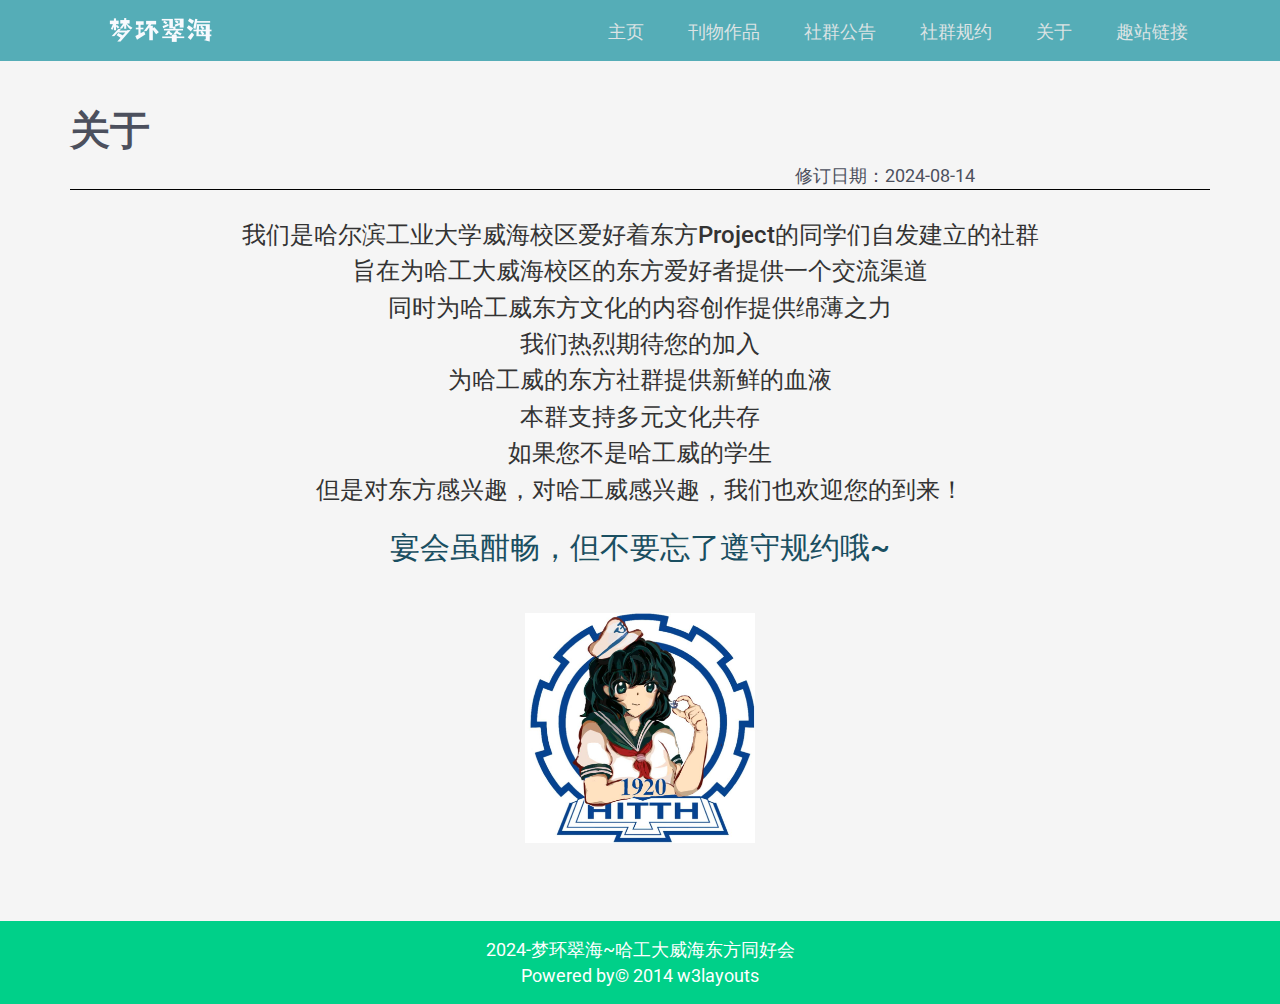
==== commit 44117294: "20241022" ====
--- a/about.html
+++ b/about.html
@@ -53,7 +53,7 @@
 	<div class="header">
 		<div class="container">
 			<div class="logo">
-				<a href="#"><img src="../images/logo.png" alt=""></a>  
+				<a href="./index.html"><img src="../images/logo.png"></a>  
 			</div>
 			<!--start-top-nav-->
 			<nav class="top-nav">
@@ -80,7 +80,7 @@
 				<!-- <div style="text-align: center; margin: 2em 0;">
 				</div> -->
 			</div>
-				<h3 style="text-align: center;">我们是哈尔滨工业大学威海校区爱好着东方 project 的同学们自发建立的社群</h3>
+				<h3 style="text-align: center;">我们是哈尔滨工业大学威海校区爱好着东方Project的同学们自发建立的社群</h3>
 				<h3 style="text-align: center;">旨在为哈工大威海校区的东方爱好者提供一个交流渠道</h3>
 				<h3 style="text-align: center;">同时为哈工威东方文化的内容创作提供绵薄之力</h3>
 				<h3 style="text-align: center;">我们热烈期待您的加入</h3>
--- a/css/style.css
+++ b/css/style.css
@@ -14,6 +14,7 @@
    background:#fff; 
 }
 body a{
+	color:#4972A5;
 	transition:0.5s all;
 	-webkit-transition:0.5s all;
 	-moz-transition:0.5s all;
@@ -517,6 +518,28 @@
     width: 270px;
     height: 270px;
 }
+.time-top a.new-portal,.time-top a.new-portal:visited{
+	/* 主页上新通知传送门的超链接 */
+	text-decoration: none;
+	color: #4972a5;
+	display: block;
+	width: 300px;
+	height: 60px;
+	border: 0px;
+	background-color: #fff;
+	border-radius: 10px;
+	border: 1px solid black;
+	margin: 24px auto;
+	transition: border-color 0.5s ease, background-color 0.5s ease, transform 0.5s ease, color 0.5s ease;
+	cursor: pointer;
+}
+.time-top a.new-portal:hover{
+	text-decoration: none;
+	background-color: #fff;
+		transform: scale(1.03); /* 鼠标悬停时放大div */
+	color:#357e87;
+	border-color: #357e87;
+}
 .about-bottom-one span.time-one{
 	background-position:0px 0px;
 }
@@ -850,7 +873,7 @@
 }
 .team-gallery {
 	background: #f5f5f5;
-	padding:3em 0px
+	padding:3em 0px 3em 0px;
 }
 .team-gallery-top{
 	text-align:center;
@@ -862,8 +885,10 @@
 	height: 100vh;
 }
 
-.team-gallery-bottom .post{
+.team-gallery-bottom a.post,.team-gallery-bottom a.post:visited{
 	/* 每个post的超链接 */
+	text-decoration: none;
+	display: block;
 	width: 912px;
 	height: 130px;
 	border: 0px;
@@ -872,14 +897,16 @@
 	margin: 24px auto;
 	transition: background-color 0.5s ease, transform 0.5s ease, color 0.5s ease;
 	cursor: pointer;
-}
-.team-gallery-bottom .post:hover{
+	overflow: hidden;
+}
+.team-gallery-bottom a.post:hover{
+	text-decoration: none;
 	background-color: rgb(221, 221, 221);
-		transform: scale(1.03); /* 鼠标悬停时放大div */
+	transform: scale(1.03); /* 鼠标悬停时放大div */
 	color:#357e87;
 }
 
-.team-gallery-bottom .post h2{
+.team-gallery-bottom a.post h2{
 	font-weight: 400;
 	font-size: 30px;
 	color: #5b5b5b;
@@ -889,7 +916,7 @@
 	top: 30px;
 	left: 45px;
 }
-.team-gallery-bottom .post h3{
+.team-gallery-bottom a.post h3{
 	font-weight: 400;
 	font-size: 15px;
 	color: #5b5b5b;
@@ -958,9 +985,14 @@
 	margin: 80px auto 40px auto;
 	border:1px solid rgb(255, 255, 255);
 	background-color: #e7e7e7;
+	transition: background-color 0.5s ease, transform 0.5s ease, color 0.5s ease;
+	cursor: pointer;
+}
+.author:hover{
+	background-color: rgb(221, 221, 221);
+	transform: scale(1.03); /* 鼠标悬停时放大div */
 }
 .author .profile{
-	background-image: url(../authors/gocean.jpg);
 	background-size:contain;
 	position:relative;
 	margin:30px auto 10px auto;
@@ -987,16 +1019,19 @@
 	flex-wrap: wrap;
 	justify-content: flex-start;
 }
-.links .site{
+.links a.site,.links a.site:visited{
+	text-decoration: none;
+	display: block;
 	width: 250px;
 	height:220px;
 	margin: 20px 10px;
+	color: #5b5b5b;
 	background-color: #e7e7e7;
 	border-radius: 10px;
 	transition: background-color 0.5s ease, transform 0.5s ease, color 0.5s ease;
 	cursor: pointer;
 }
-.links .site:hover{
+.links a.site:hover{
 	background-color: rgb(221, 221, 221);
  	transform: scale(1.03); /* 鼠标悬停时放大div */
 }
@@ -1201,7 +1236,7 @@
 .b-link-stripe:hover .b-line{
 	opacity:1;
 }
-}
+
 #filters {
 	margin: 3% 0;
 	padding: 0;
@@ -1309,8 +1344,10 @@
 /*--portfolio-ends--*/
 /*--mediaquaries-starts--*/
 @media only screen and (max-width: 1366px){
-.team-gallery-bottom .post{
+.team-gallery-bottom a.post,.team-gallery-bottom a.post:visited{
 	/* 每个post的超链接 */
+	text-decoration: none;
+	display: block;
 	width: 912px;
 	height: 130px;
 	border: 0px;
@@ -1320,13 +1357,14 @@
 	transition: background-color 0.5s ease, transform 0.5s ease, color 0.5s ease;
 	cursor: pointer;
 }
-.team-gallery-bottom .post:hover{
+.team-gallery-bottom a.post:hover{
 	background-color: rgb(221, 221, 221);
 		transform: scale(1.03); /* 鼠标悬停时放大div */
 	color:#357e87;
 }
 
-.team-gallery-bottom .post h2{
+
+.team-gallery-bottom a.post h2{
 	font-weight: 400;
 	font-size: 30px;
 	color: #5b5b5b;
@@ -1336,7 +1374,7 @@
 	top: 30px;
 	left: 45px;
 }
-.team-gallery-bottom .post h3{
+.team-gallery-bottom a.post h3{
 	font-weight: 400;
 	font-size: 15px;
 	color: #5b5b5b;
@@ -1347,6 +1385,31 @@
 	top: 30px;
 	left: 45px;
 }
+
+.time-top a.new-portal,.time-top a.new-portal:visited{
+	/* 每个post的超链接 */
+	text-decoration: none;
+	color: #4972a5;
+	display: block;
+	width: 300px;
+	height: 60px;
+	border: 0px;
+	background-color: #fff;
+	border-radius: 10px;
+	border: 1px solid black;
+	margin: 24px auto;
+	transition: border-color 0.5s ease, background-color 0.5s ease, transform 0.5s ease, color 0.5s ease;
+	cursor: pointer;
+}
+.time-top .new-portal:hover{
+	background-color: #fff;
+		transform: scale(1.03); /* 鼠标悬停时放大div */
+	color:#357e87;
+	border-color: #357e87;
+}
+
+
+
 .banner {
 	min-height: 682px;
 }
@@ -1369,8 +1432,10 @@
 }
 }
 @media only screen and (max-width: 1280px){
-.team-gallery-bottom .post{
+.team-gallery-bottom a.post,.team-gallery-bottom a.post:visited{
 	/* 每个post的超链接 */
+	text-decoration: none;
+	display: block;
 	width: 912px;
 	height: 130px;
 	border: 0px;
@@ -1380,13 +1445,13 @@
 	transition: background-color 0.5s ease, transform 0.5s ease, color 0.5s ease;
 	cursor: pointer;
 }
-.team-gallery-bottom .post:hover{
+.team-gallery-bottom a.post:hover{
 	background-color: rgb(221, 221, 221);
 		transform: scale(1.03); /* 鼠标悬停时放大div */
 	color:#357e87;
 }
 
-.team-gallery-bottom .post h2{
+.team-gallery-bottom a.post h2{
 	font-weight: 400;
 	font-size: 30px;
 	color: #5b5b5b;
@@ -1396,7 +1461,7 @@
 	top: 30px;
 	left: 45px;
 }
-.team-gallery-bottom .post h3{
+.team-gallery-bottom a.post h3{
 	font-weight: 400;
 	font-size: 15px;
 	color: #5b5b5b;
@@ -1407,6 +1472,28 @@
 	top: 30px;
 	left: 45px;
 }
+
+.time-top a.new-portal,.time-top a.new-portal:visited{
+	/* 每个post的超链接 */
+	text-decoration: none;
+	color: #4972a5;
+	display: block;
+	width: 300px;
+	height: 60px;
+	border: 0px;
+	background-color: #fff;
+	border-radius: 10px;
+	border: 1px solid black;
+	margin: 24px auto;
+	transition: border-color 0.5s ease, background-color 0.5s ease, transform 0.5s ease, color 0.5s ease;
+	cursor: pointer;
+}
+.time-top .new-portal:hover{
+	background-color: #fff;
+		transform: scale(1.03); /* 鼠标悬停时放大div */
+	color:#357e87;
+	border-color: #357e87;
+}
 .contact-top {
 	height: 70%;
 	top: 14%;
@@ -1419,8 +1506,10 @@
 }
 }
 @media only screen and (max-width: 1024px){
-.team-gallery-bottom .post{
+.team-gallery-bottom a.post,.team-gallery-bottom a.post:visited{
 	/* 每个post的超链接 */
+	text-decoration: none;
+	display: block;
 	width: 90%;
 	height: 130px;
 	border: 0px;
@@ -1430,13 +1519,13 @@
 	transition: background-color 0.5s ease, transform 0.5s ease, color 0.5s ease;
 	cursor: pointer;
 }
-.team-gallery-bottom .post:hover{
+.team-gallery-bottom a.post:hover{
 	background-color: rgb(221, 221, 221);
 		transform: scale(1.03); /* 鼠标悬停时放大div */
 	color:#357e87;
 }
 
-.team-gallery-bottom .post h2{
+.team-gallery-bottom a.post h2{
 	font-weight: 400;
 	font-size: 30px;
 	color: #5b5b5b;
@@ -1446,7 +1535,7 @@
 	top: 30px;
 	left: 45px;
 }
-.team-gallery-bottom .post h3{
+.team-gallery-bottom a.post h3{
 	font-weight: 400;
 	font-size: 15px;
 	color: #5b5b5b;
@@ -1457,6 +1546,28 @@
 	top: 30px;
 	left: 45px;
 }
+
+.time-top a.new-portal,.time-top a.new-portal:visited{
+	/* 每个post的超链接 */
+	text-decoration: none;
+	color: #4972a5;
+	display: block;
+	width: 300px;
+	height: 60px;
+	border: 0px;
+	background-color: #fff;
+	border-radius: 10px;
+	border: 1px solid black;
+	margin: 24px auto;
+	transition: border-color 0.5s ease, background-color 0.5s ease, transform 0.5s ease, color 0.5s ease;
+	cursor: pointer;
+}
+.time-top .new-portal:hover{
+	background-color: #fff;
+		transform: scale(1.03); /* 鼠标悬停时放大div */
+	color:#357e87;
+	border-color: #357e87;
+}
 .banner-top h1 {
 	font-size: 2.5em;
 	width: 45%;
@@ -1536,8 +1647,10 @@
 }
 }
 @media only screen and (max-width: 768px){
-.team-gallery-bottom .post{
+.team-gallery-bottom a.post,.team-gallery-bottom a.post:visited{
 	/* 每个post的超链接 */
+	text-decoration: none;
+	display: block;
 	width: 90%;
 	height: 130px;
 	border: 0px;
@@ -1547,13 +1660,13 @@
 	transition: background-color 0.5s ease, transform 0.5s ease, color 0.5s ease;
 	cursor: pointer;
 }
-.team-gallery-bottom .post:hover{
+.team-gallery-bottom a.post:hover{
 	background-color: rgb(221, 221, 221);
 		transform: scale(1.03); /* 鼠标悬停时放大div */
 	color:#357e87;
 }
 
-.team-gallery-bottom .post h2{
+.team-gallery-bottom a.post h2{
 	font-weight: 400;
 	font-size: 30px;
 	color: #5b5b5b;
@@ -1563,7 +1676,7 @@
 	top: 30px;
 	left: 45px;
 }
-.team-gallery-bottom .post h3{
+.team-gallery-bottom a.post h3{
 	font-weight: 400;
 	font-size: 15px;
 	color: #5b5b5b;
@@ -1583,6 +1696,27 @@
 	width: 0;
 	height: 0;
 }
+.time-top a.new-portal,.time-top a.new-portal:visited{
+	/* 每个post的超链接 */
+	text-decoration: none;
+	color: #4972a5;
+	display: block;
+	width: 300px;
+	height: 60px;
+	border: 0px;
+	background-color: #fff;
+	border-radius: 10px;
+	border: 1px solid black;
+	margin: 24px auto;
+	transition: border-color 0.5s ease, background-color 0.5s ease, transform 0.5s ease, color 0.5s ease;
+	cursor: pointer;
+}
+.time-top .new-portal:hover{
+	background-color: #fff;
+		transform: scale(1.03); /* 鼠标悬停时放大div */
+	color:#357e87;
+	border-color: #357e87;
+}
 ul#filters {
 	margin-top: 1.5em;
 	text-align: center;
@@ -1701,6 +1835,46 @@
 }
 }
 @media (max-width: 640px){
+.team-gallery-bottom a.post,.team-gallery-bottom a.post:visited{
+	/* 每个post的超链接 */
+	text-decoration: none;
+	display: block;
+	width: 90%;
+	height: 130px;
+	border: 0px;
+	background-color: #e7e7e7;
+	border-radius: 10px;
+	margin: 24px auto;
+	transition: background-color 0.5s ease, transform 0.5s ease, color 0.5s ease;
+	cursor: pointer;
+}
+.team-gallery-bottom a.post:hover{
+	background-color: rgb(221, 221, 221);
+		transform: scale(1.03); /* 鼠标悬停时放大div */
+	color:#357e87;
+}
+
+.team-gallery-bottom a.post h2{
+	font-weight: 400;
+	font-size: 30px;
+	color: #5b5b5b;
+	line-height: 40px;
+	overflow: hidden;
+	position: relative;
+	top: 30px;
+	left: 45px;
+}
+.team-gallery-bottom a.post h3{
+	font-weight: 400;
+	font-size: 15px;
+	color: #5b5b5b;
+	line-height: 30px;
+	overflow: hidden;
+	display: block;
+	position: relative;
+	top: 30px;
+	left: 45px;
+}
 	.kogasa {
 		width: 0;
 		height: 0;
@@ -1710,6 +1884,28 @@
 		width: 0;
 		height: 0;
 	}
+
+.time-top a.new-portal,.time-top a.new-portal:visited{
+	/* 每个post的超链接 */
+	text-decoration: none;
+	color: #4972a5;
+	display: block;
+	width: 300px;
+	height: 60px;
+	border: 0px;
+	background-color: #fff;
+	border-radius: 10px;
+	border: 1px solid black;
+	margin: 24px auto;
+	transition: border-color 0.5s ease, background-color 0.5s ease, transform 0.5s ease, color 0.5s ease;
+	cursor: pointer;
+}
+.time-top .new-portal:hover{
+	background-color: #fff;
+		transform: scale(1.03); /* 鼠标悬停时放大div */
+	color:#357e87;
+	border-color: #357e87;
+}
 .banner-top h1 {
 	font-size: 1.8em;
 }
@@ -1793,15 +1989,77 @@
 }
 }
 @media only screen and (max-width: 480px){
-	.kogasa {
-		width: 0;
-		height: 0;
-	}
-	
-	.murasa {
-		width: 0;
-		height: 0;
-	}
+.team-gallery-bottom a.post,.team-gallery-bottom a.post:visited{
+	/* 每个post的超链接 */
+	text-decoration: none;
+	display: block;
+	width: 90%;
+	height: 130px;
+	border: 0px;
+	background-color: #e7e7e7;
+	border-radius: 10px;
+	margin: 24px auto;
+	transition: background-color 0.5s ease, transform 0.5s ease, color 0.5s ease;
+	cursor: pointer;
+}
+.team-gallery-bottom a.post:hover{
+	background-color: rgb(221, 221, 221);
+		transform: scale(1.03); /* 鼠标悬停时放大div */
+	color:#357e87;
+}
+
+.team-gallery-bottom a.post h2{
+	font-weight: 400;
+	font-size: 30px;
+	color: #5b5b5b;
+	line-height: 40px;
+	overflow: hidden;
+	position: relative;
+	top: 30px;
+	left: 45px;
+}
+.team-gallery-bottom a.post h3{
+	font-weight: 400;
+	font-size: 15px;
+	color: #5b5b5b;
+	line-height: 30px;
+	overflow: hidden;
+	display: block;
+	position: relative;
+	top: 30px;
+	left: 45px;
+}
+.kogasa {
+	width: 0;
+	height: 0;
+}
+
+.murasa {
+	width: 0;
+	height: 0;
+}
+
+.time-top a.new-portal,.time-top a.new-portal:visited{
+	/* 每个post的超链接 */
+	text-decoration: none;
+	color: #4972a5;
+	display: block;
+	width: 300px;
+	height: 60px;
+	border: 0px;
+	background-color: #fff;
+	border-radius: 10px;
+	border: 1px solid black;
+	margin: 24px auto;
+	transition: border-color 0.5s ease, background-color 0.5s ease, transform 0.5s ease, color 0.5s ease;
+	cursor: pointer;
+}
+.time-top .new-portal:hover{
+	background-color: #fff;
+		transform: scale(1.03); /* 鼠标悬停时放大div */
+	color:#357e87;
+	border-color: #357e87;
+}
 .logo a img {
 	width: 87%;
 }	
@@ -1926,22 +2184,83 @@
 	padding: 2em 0 1em;
 }
 .team-gallery {
-	padding: 8px 0px 2em 0px;
+	padding: 8px 0px 3px 0px;
 }
 .team-gallery-top {
 	margin-bottom: 1em;
 }
 }
 @media (max-width:320px){
-	.kogasa {
-		width: 0;
-		height: 0;
-	}
-	
-	.murasa {
-		width: 0;
-		height: 0;
-	}
+.team-gallery-bottom a.post,.team-gallery-bottom a.post:visited{
+	/* 每个post的超链接 */
+	text-decoration: none;
+	display: block;
+	width: 90%;
+	height: 130px;
+	border: 0px;
+	background-color: #e7e7e7;
+	border-radius: 10px;
+	margin: 24px auto;
+	transition: background-color 0.5s ease, transform 0.5s ease, color 0.5s ease;
+	cursor: pointer;
+}
+.team-gallery-bottom a.post:hover{
+	background-color: rgb(221, 221, 221);
+		transform: scale(1.03); /* 鼠标悬停时放大div */
+	color:#357e87;
+}
+
+.team-gallery-bottom a.post h2{
+	font-weight: 400;
+	font-size: 30px;
+	color: #5b5b5b;
+	line-height: 40px;
+	overflow: hidden;
+	position: relative;
+	top: 30px;
+	left: 45px;
+}
+.team-gallery-bottom a.post h3{
+	font-weight: 400;
+	font-size: 15px;
+	color: #5b5b5b;
+	line-height: 30px;
+	overflow: hidden;
+	display: block;
+	position: relative;
+	top: 30px;
+	left: 45px;
+}
+.kogasa {
+	width: 0;
+	height: 0;
+}
+
+.murasa {
+	width: 0;
+	height: 0;
+}
+.time-top a.new-portal,.time-top a.new-portal:visited{
+	/* 每个post的超链接 */
+	text-decoration: none;
+	color: #4972a5;
+	display: block;
+	width: 300px;
+	height: 60px;
+	border: 0px;
+	background-color: #fff;
+	border-radius: 10px;
+	border: 1px solid black;
+	margin: 24px auto;
+	transition: border-color 0.5s ease, background-color 0.5s ease, transform 0.5s ease, color 0.5s ease;
+	cursor: pointer;
+}
+.time-top .new-portal:hover{
+	background-color: #fff;
+		transform: scale(1.03); /* 鼠标悬停时放大div */
+	color:#357e87;
+	border-color: #357e87;
+}
 .logo a img {
 	width: 80%;
 }	
